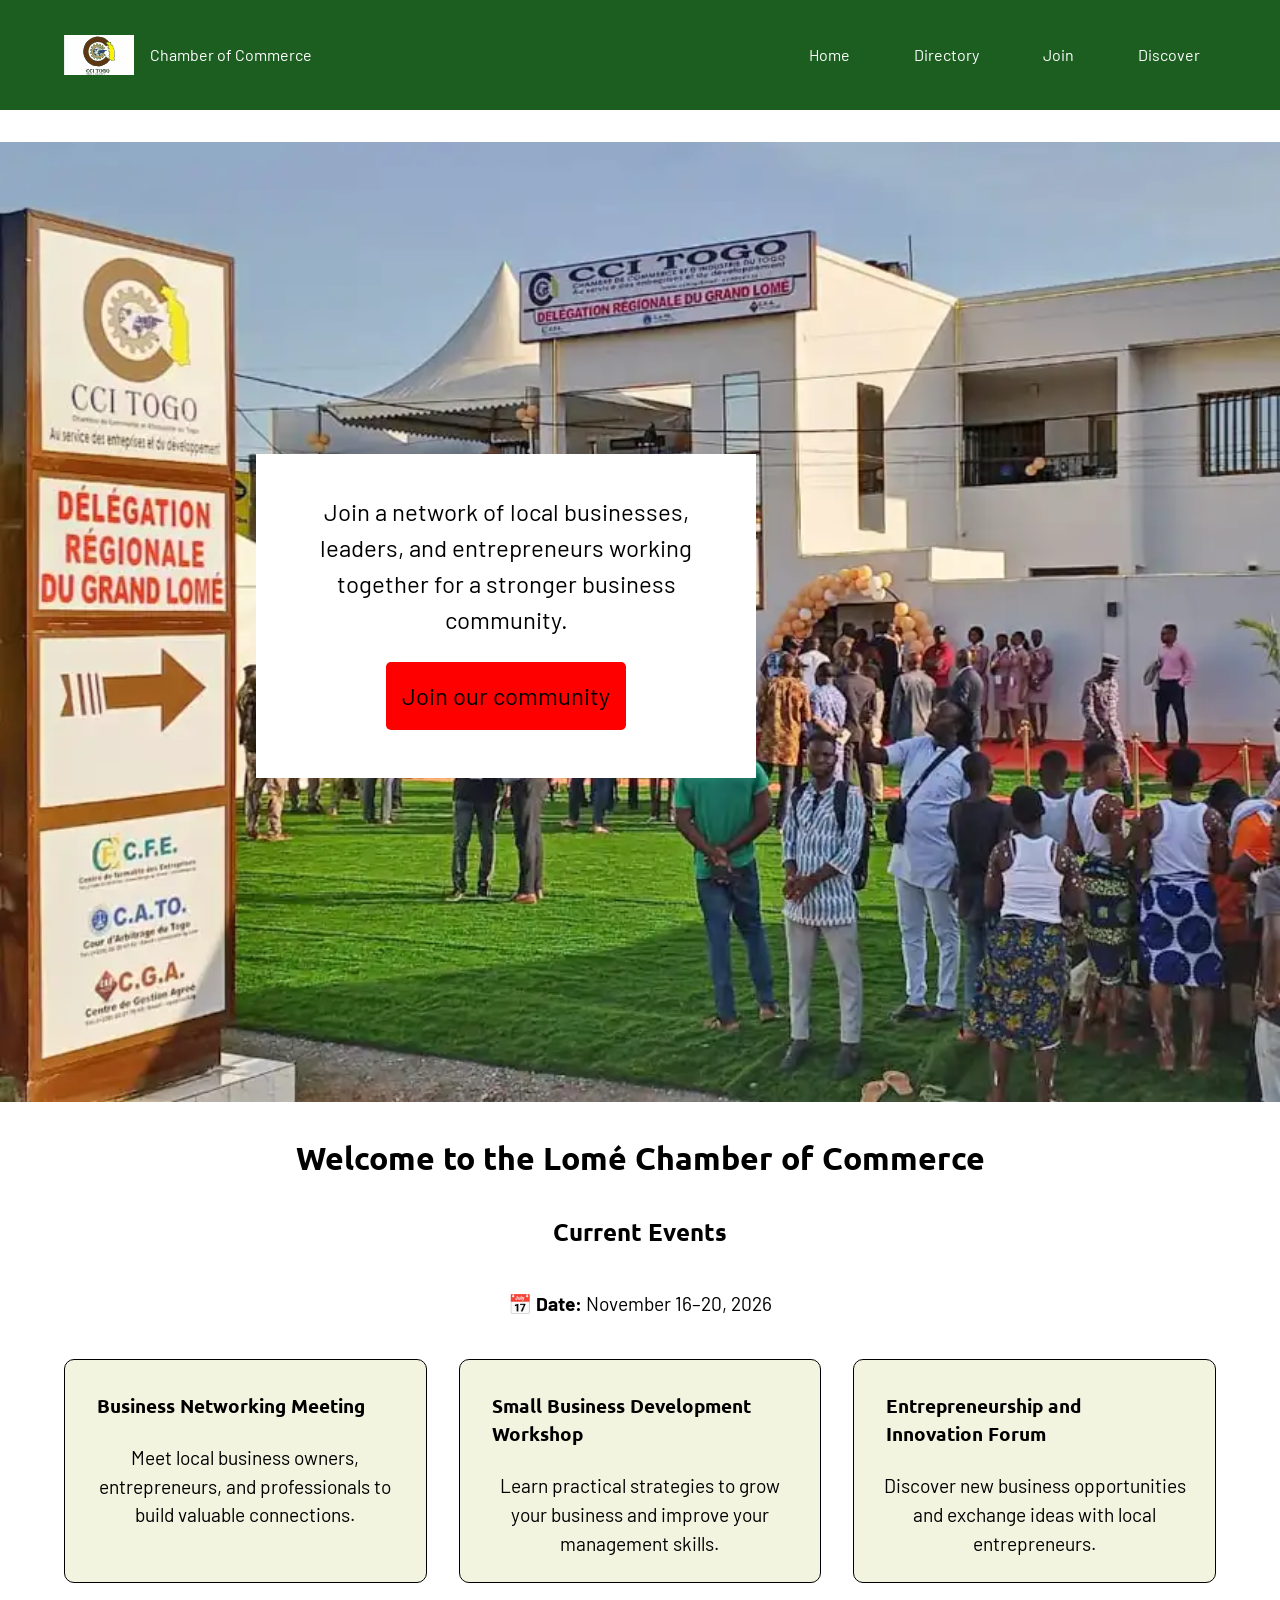
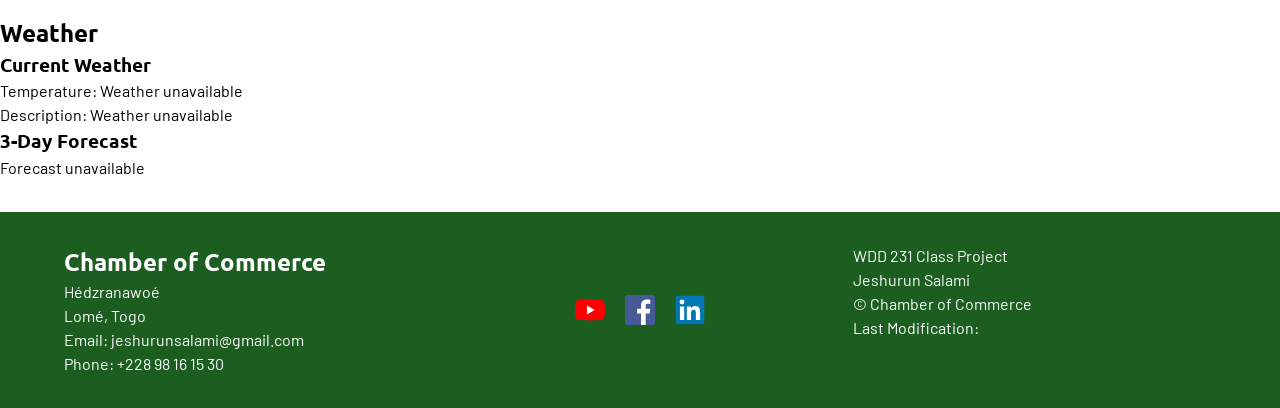
==== chamber/index.html @ a3d55b63 "week03" ====
<!DOCTYPE html>
<html lang="en-US">

<head>
    <meta charset="UTF-8">
    <meta name="viewport" content="width=device-width, initial-scale=1.0">

    <meta name="description"
        content="Discover local businesses and organizations that are members of our Chamber of Commerce.">
    <meta name="author" content="Jeshurun Salami">

    <meta property="og:title" content="Chamber of Commerce | Home Page">
    <meta property="og:description" content="Discover local businesses and organizations in our community.">
    <meta property="og:image" content="https://jeshurunsalami-tech.github.io/wdd231/chamber/images/social-preview.jpg">
    <meta property="og:url" content="https://jeshurunsalami-tech.github.io/wdd231/chamber/directory.html">
    <meta property="og:type" content="website">

    <title>Home Page | Chamber of Commerce</title>

    <link rel="preconnect" href="https://fonts.googleapis.com">
    <link rel="preconnect" href="https://fonts.gstatic.com" crossorigin>
    <link
        href="https://fonts.googleapis.com/css2?family=Barlow:wght@100;400&family=Nunito+Sans:ital,opsz,wght@0,6..12,200..1000;1,6..12,200..1000&family=PT+Sans:ital,wght@0,400;0,700;1,400;1,700&family=Roboto+Flex:opsz,wght,XOPQ,XTRA,YOPQ,YTDE,YTFI,YTLC,YTUC@8..144,100..1000,96,468,79,-203,738,514,712&family=Roboto:ital@0;1&family=Ubuntu&display=swap"
        rel="stylesheet">

    <link rel="icon" href="images/favicon.ico" type="image/x-icon">

    <link rel="stylesheet" href="styles/normalize.css">
    <link rel="stylesheet" href="styles/small.css">
    <link rel="stylesheet" href="styles/larger.css">

    <script src="scripts/weather.js" defer></script>
</head>

<body>
    <header>
        <div class="header-content">
            <a href="index.html" class="logo">
                <img src="images/logo.svg" alt="Chamber of Commerce Logo">
                <span>Chamber of Commerce</span>
            </a>

            <button class="menu-button" id="menu-button">
                ☰
            </button>

            <nav id="primary-navigation" class="navigation">
                <a href="index.html">Home</a>
                <a href="directory.html" class="active" aria-current="page">Directory</a>
                <a href="join.html">Join</a>
                <a href="discover.html">Discover</a>
            </nav>
        </div>
    </header>

    <main>
        <div class="home">
            <section class="hero-image">
                <img src="images/cc_lome.webp" alt="Lome Chamber of Commerce">
                <div class="join">
                    <p>Join a network of local businesses, leaders, and entrepreneurs working together for a stronger
                        business community.</p>
                    <a href="join.html">Join our community</a>
                </div>
                <h1>Welcome to the Lomé Chamber of Commerce</h1>
            </section>

            <section class="events">
                <h2>Current Events</h2>
                <p>📅 <strong>Date:</strong> November 16–20, 2026</p>
                <div class="events-article">
                    <article class="event-card">
                        <h3>Business Networking Meeting</h3>
                        <p>Meet local business owners, entrepreneurs, and professionals to build valuable connections.
                        </p>
                    </article>

                    <article class="event-card">
                        <h3>Small Business Development Workshop</h3>
                        <p>Learn practical strategies to grow your business and improve your management skills.</p>
                    </article>

                    <article class="event-card">
                        <h3>Entrepreneurship and Innovation Forum</h3>
                        <p>Discover new business opportunities and exchange ideas with local entrepreneurs.</p>
                    </article>
                </div>
            </section>

            <section class="weather">
                <h2>Weather</h2>

                <div class="current-weather">
                    <h3>Current Weather</h3>
                    <p>Temperature: <span id="current-temperature"></span></p>
                    <p>Description: <span id="weather-description"></span></p>
                </div>

                <div class="weather-forecast">
                    <h3>3-Day Forecast</h3>
                    <div id="forecast-container">
                        <p>/p>
                    </div>
                </div>
            </section>

            <section class="spotlights">

            </section>
        </div>
    </main>

    <footer>
        <div class="footer-content">
            <div class="contact-information">
                <h2>Chamber of Commerce</h2>

                <address>
                    <p>Hédzranawoé</p>
                    <p>Lomé, Togo</p>
                    <p>Email: jeshurunsalami@gmail.com</p>
                    <p>Phone: +228 98 16 15 30</p>
                </address>
            </div>

            <div class="social-media">
                <a href="https://www.youtube.com/channel/UChOFQljyynKxDCLn1qlVDPA" aria-label="Youtube">
                    <img src="images/youtube-icon.svg" alt="Youtube">
                </a>

                <a href="https://www.facebook.com/09.jeshurun.s" aria-label="Facebook">
                    <img src="images/facebook-icon.svg" alt="Facebook">
                </a>

                <a href="https://www.linkedin.com/in/jeshurun-salami-6239023a9/" aria-label="LinkedIn">
                    <img src="images/linkedin-icon.svg" alt="LinkedIn">
                </a>
            </div>

            <div class="development-information">
                <p>WDD 231 Class Project</p>

                <p>Jeshurun Salami</p>

                <p>
                    &copy; <span id="current-year"></span>
                    Chamber of Commerce
                </p>

                <p>
                    Last Modification:
                    <span id="last-modification"></span>
                </p>
            </div>
        </div>
    </footer>
</body>

</html>
---- chamber/styles/small.css ----
@media screen and (max-width: 767px) {

    /* Header */

    .header-content {
        display: flex;
        flex-wrap: wrap;
        justify-content: space-between;
        align-items: center;
        width: 100%;
        min-height: 80px;
        padding: 1rem;
        background-color: var(--primary-color);
        color: var(--background-color);
    }

    .logo {
        display: flex;
        align-items: center;
        gap: 0.7rem;
        min-width: 0;
    }

    .logo img {
        width: 50px;
        height: 50px;
        object-fit: contain;
    }

    .menu-button {
        display: block;
        padding: 0.4rem 0.7rem;
        border: 1px solid var(--background-color);
        border-radius: 5px;
        background-color: transparent;
        color: var(--background-color);
        font-size: 1.5rem;
        cursor: pointer;
    }

    .navigation {
        display: none;
        flex-direction: column;
        align-items: stretch;
        width: 100%;
        margin-top: 1rem;
        border-top: 1px solid var(--secondary-color);
    }

    .navigation.show {
        display: flex;
    }

    .navigation a {
        display: block;
        width: 100%;
        padding: 0.9rem 0;
        color: var(--background-color);
        text-align: center;
        border-bottom: 1px solid var(--secondary-color);
    }

    .navigation a:hover {
        background-color: var(--secondary-color);
        color: var(--text-color);
    }

    /* Main */

    main {
        width: 100%;
        margin: 0 auto;
        padding: 1.2rem;
    }

    main h1 {
        text-align: left;
        font-size: 1.7rem;
        margin-bottom: 1.5rem;
    }

    /* Directory buttons */

    .view-buttons {
        display: flex;
        justify-content: center;
        align-items: center;
        gap: 1rem;
        margin-bottom: 1.5rem;
    }

    .view-buttons button {
        padding: 0.65rem 1.5rem;
        border: 2px solid var(--primary-color);
        border-radius: 5px;
        background-color: var(--background-color);
        color: var(--primary-color);
        font-weight: bold;
        cursor: pointer;
    }

    .view-buttons button.active,
    .view-buttons button[aria-pressed="true"] {
        background-color: var(--primary-color);
        color: var(--background-color);
    }

    /* Members grid */

    .members-grid {
        display: grid;
        grid-template-columns: 1fr;
        gap: 1.2rem;
        width: 100%;
    }

    /* Member cards */

    .member-card {
        display: grid;
        grid-template-columns: 85px minmax(0, 1fr);
        grid-template-rows: auto auto auto;
        gap: 0.8rem;
        width: 100%;
        padding: 1rem;
        border: 1px solid var(--border-color);
        border-radius: 6px;
        background-color: var(--card-background);
        box-shadow: 0 2px 5px rgba(0, 0, 0, 0.08);
    }

    .member-card h2 {
        grid-column: 1 / -1;
        text-align: center;
        font-family: var(--heading-font);
        font-size: 1.15rem;
        margin: 0;
    }

    .business-tagline {
        grid-column: 1 / -1;
        text-align: center;
        font-size: 0.9rem;
        margin: 0;
        padding-bottom: 0.8rem;
        border-bottom: 1px solid #000;
        margin-bottom: 0.5rem;
    }

    .member-card img {
        grid-column: 1;
        grid-row: 3;
        width: 85px;
        height: 85px;
        object-fit: contain;
        align-self: center;
    }

    /* Member information */

    .member-info {
        grid-column: 2;
        grid-row: 3;
        align-self: center;
        min-width: 0;
        font-size: 0.8rem;
    }

    .member-info p {
        margin: 0.4rem 0;
        overflow-wrap: anywhere;
    }

    .member-info .member-address {
        line-height: 1.4;
    }

    .member-info a {
        color: var(--primary-color);
        text-decoration: underline;
        overflow-wrap: anywhere;
    }

    /* Members list */

    .members-list {
        display: flex;
        flex-direction: column;
        gap: 0;
        width: 100%;
        margin: 0;
    }

    .members-list .member-card {
        display: flex;
        flex-direction: column;
        align-items: stretch;
        gap: 0.5rem;
        width: 100%;
        padding: 1rem;
        border: 1px solid var(--border-color);
        border-radius: 0;
        box-shadow: none;
        text-align: left;
    }

    .members-list .member-card h2 {
        text-align: left;
        font-size: 1.1rem;
    }

    .members-list .member-card .business-tagline {
        text-align: left;
        font-size: 0.9rem;
    }

    .members-list .member-card img {
        display: none;
    }

    .members-list .member-info {
        display: block;
        font-size: 0.85rem;
    }

    .members-list .member-info p {
        margin: 0.5rem 0;
        font-size: 0.85rem;
        overflow-wrap: anywhere;
    }

    /* Footer */

    .footer-content {
        display: flex;
        flex-direction: column;
        gap: 1.5rem;
        padding: 1.5rem;
        background-color: var(--primary-color);
        color: var(--background-color);
    }

    .footer-content address {
        font-style: normal;
    }

    .social-media {
        display: flex;
        justify-content: center;
        align-items: center;
        gap: 15px;
    }

    .social-media a {
        display: flex;
        align-items: center;
        justify-content: center;
    }

    .social-media img {
        width: 25px;
        height: 25px;
        object-fit: contain;
    }

}
---- chamber/styles/larger.css ----
@media screen and (min-width: 768px) {

    /* Header */

    .header-content {
        display: flex;
        flex-direction: row;
        justify-content: space-between;
        align-items: center;
        width: 100%;
        min-height: 110px;
        padding: 1rem 5%;
        gap: 2rem;
        background-color: var(--primary-color);
        color: var(--background-color);
    }

    .logo {
        display: flex;
        flex-direction: row;
        align-items: center;
        gap: 1rem;
        flex-shrink: 0;
    }

    .logo img {
        width: 70px;
        height: 70px;
        object-fit: contain;
    }

    .navigation {
        display: flex;
        flex-direction: row;
        justify-content: flex-end;
        align-items: center;
        width: auto;
        gap: 2rem;
        margin-left: auto;
        border: none;
    }

    .navigation a {
        display: block;
        padding: 0.75rem 1rem;
        border: none;
        white-space: nowrap;
        color: var(--background-color);
        transition: background-color 0.3s ease;
    }

    .navigation a:hover {
        background-color: var(--secondary-color);
        color: var(--text-color);
        border-radius: 5px;
    }

    .menu-button {
        display: none;
    }

    /* Main */

    main {
        max-width: 100%;
        margin: 0 auto;
        padding: 0;
    }

    main h1 {
        text-align: left;
        font-size: 2rem;
        margin-bottom: 2rem;
    }

    /* Directory buttons */

    .view-buttons {
        display: flex;
        justify-content: center;
        align-items: center;
        gap: 1rem;
        margin-bottom: 2rem;
    }

    .view-buttons button {
        padding: 0.75rem 1.8rem;
        border: 2px solid var(--primary-color);
        border-radius: 5px;
        background-color: var(--background-color);
        color: var(--primary-color);
        font-weight: bold;
        cursor: pointer;
        transition: background-color 0.3s ease, color 0.3s ease;
    }

    .view-buttons button.active,
    .view-buttons button[aria-pressed="true"] {
        background-color: var(--primary-color);
        color: var(--background-color);
    }

    .view-buttons button:hover {
        background-color: var(--secondary-color);
        color: var(--text-color);
    }

    /* Members grid */

    .members-grid {
        display: grid;
        grid-template-columns: repeat(3, minmax(0, 1fr));
        gap: 1.5rem;
    }

    /* Member cards */

    .member-card {
        display: grid;
        grid-template-columns: 100px minmax(0, 1fr);
        grid-template-rows: auto auto 1fr;
        gap: 1rem;
        padding: 1.5rem;
        border: 1px solid var(--border-color);
        border-radius: 6px;
        background-color: var(--card-background);
        box-shadow: 0 2px 5px rgba(0, 0, 0, 0.08);
    }

    .member-card h2 {
        grid-column: 1 / -1;
        text-align: center;
        font-family: var(--heading-font);
        font-size: 1.3rem;
        margin: 0;
    }

    .business-tagline {
        grid-column: 1 / -1;
        text-align: center;
        font-size: 0.95rem;
        margin: 0;
        padding-bottom: 0.8rem;
        border-bottom: 1px solid #000;
        margin-bottom: 0.5rem;
    }

    .member-card img {
        grid-column: 1;
        grid-row: 3;
        width: 100px;
        height: 100px;
        object-fit: contain;
        align-self: center;
    }

    /* Member information */

    .member-info {
        grid-column: 2;
        grid-row: 3;
        align-self: center;
        min-width: 0;
        font-size: 0.9rem;
    }

    .member-info p {
        margin: 0.5rem 0;
        overflow-wrap: anywhere;
    }

    .member-info .member-address {
        line-height: 1.4;
    }

    .member-info a {
        color: var(--primary-color);
        text-decoration: underline;
        overflow-wrap: anywhere;
    }

    /* Members list */

    .members-list {
        display: flex;
        flex-direction: column;
        gap: 0;
        width: 100vw;
        margin-left: calc(50% - 50vw);
    }

    .members-list .member-card {
        display: grid;
        grid-template-columns: 2fr 1fr 1fr 1.2fr;
        grid-template-rows: auto auto auto;
        align-items: center;
        gap: 0.5rem 1.5rem;
        width: 100%;
        padding: 1.2rem;
        border: 1px solid var(--border-color);
        border-radius: 0;
        box-shadow: none;
        text-align: left;
    }

    .members-list .member-card h2 {
        grid-column: 1;
        grid-row: 1;
        text-align: left;
        font-size: 1.1rem;
    }

    .members-list .member-card .business-tagline {
        grid-column: 1;
        grid-row: 2;
        text-align: left;
        font-size: 0.9rem;
    }

    .members-list .member-card img {
        display: none;
    }

    .members-list .member-info {
        display: contents;
    }

    .members-list .member-info p {
        margin: 0;
        font-size: 0.9rem;
        overflow-wrap: anywhere;
    }

    .members-list .member-info .member-address {
        grid-column: 1;
        grid-row: 3;
    }

    .members-list .member-info .member-email {
        grid-column: 2;
        grid-row: 1 / 4;
    }

    .members-list .member-info .member-phone {
        grid-column: 3;
        grid-row: 1 / 4;
    }

    .members-list .member-info .member-website {
        grid-column: 4;
        grid-row: 1 / 4;
    }

    /* Footer */

    .footer-content {
        display: grid;
        grid-template-columns: repeat(3, 1fr);
        gap: 2rem;
        padding: 2rem 5%;
        background-color: var(--primary-color);
        color: var(--background-color);
    }

    .footer-content address {
        font-style: normal;
    }

    .social-media {
        display: flex;
        justify-content: center;
        align-items: center;
        gap: 20px;
    }

    .social-media a {
        display: flex;
        align-items: center;
        justify-content: center;
    }

    .social-media img {
        width: 30px;
        height: 30px;
        object-fit: contain;
    }

    /*================
       Home Page 
    ================*/

    .home {
        padding: 0;
        margin: 2rem 0;
    }

    .hero-image {
        position: relative;
        width: 100%;
    }

    .hero-image img {
        display: block;
        width: 100%;
        height: auto;
        margin: 2rem auto;
    }

    .join {
        position: absolute;
        top: 30%;
        width: 500px;
        left: 20%;
        text-align: center;
        padding: 2rem;
        font-size: 1.5rem;
        background-color: var(--background-color);
    }

    .join p {
        padding: 0;
        margin: 0.5rem;
    }

    .join a {
        display: inline-block;
        text-align: center;
        margin: 1rem;
        padding: 1rem;
        border-radius: 5px;
        background-color: red;
    }

    .home h1 {
        text-align: center;
        padding: 0;
        margin: 0;
    }

    .events h2 {
        text-align: center;
        padding: 2rem;
        margin: 0;
    }

    .events p {
        text-align: center;
        padding: 0;
        margin: 0.5rem;
        font-size: 1.2rem;
        color: var(--text-color);
    }

    .events-article {
        padding: 2rem 4rem;
        margin: 0;
        display: grid;
        gap: 2rem;
        justify-items: center;
        align-items: center;
        grid-template-columns: 1fr 1fr 1fr;
    }

    .event-card {
        display: block;
        padding: 1rem;
        margin: 0;
        width: 100%;
        height: 100%;
        border: #000 solid 1px;
        border-radius: 10px;
        box-sizing: 100%;
        background-color: var(--card-background);
    }

    .event-card h3 {
        padding: 1rem;
        margin: 0;
    }


}
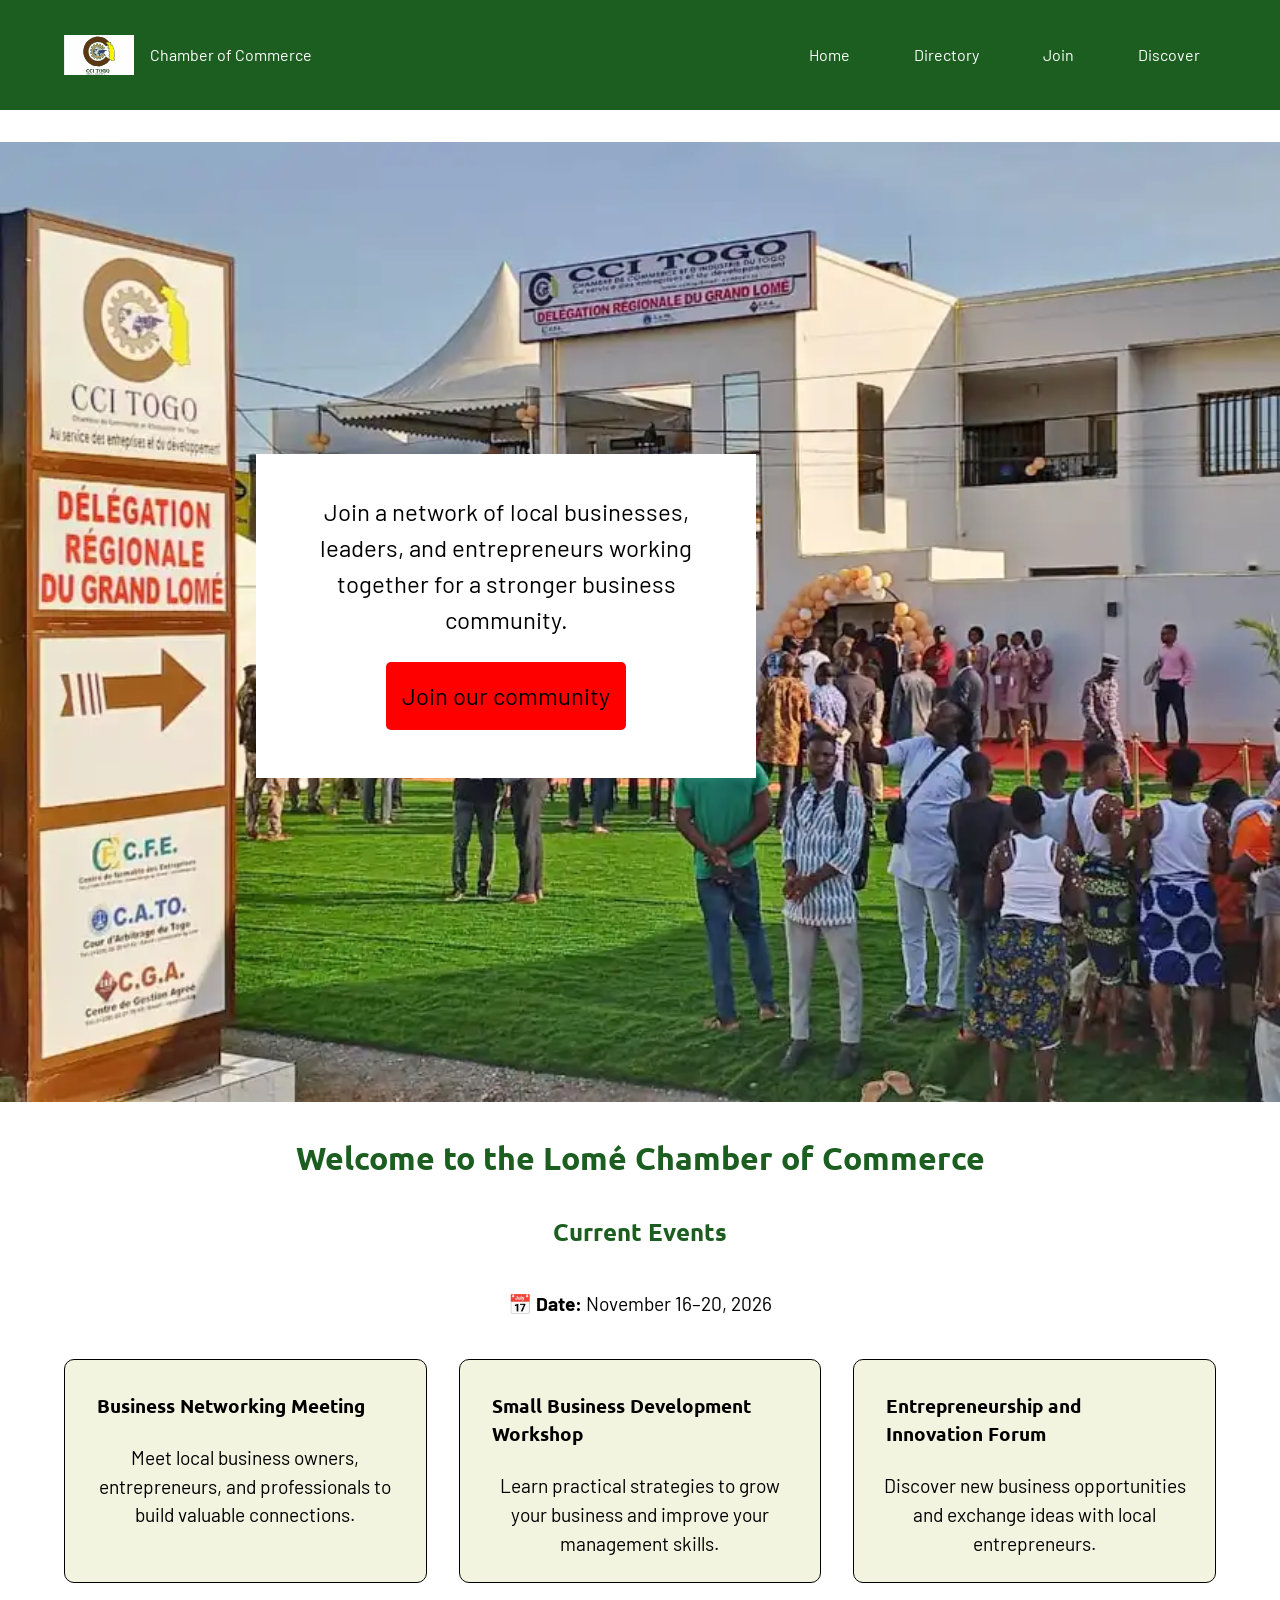
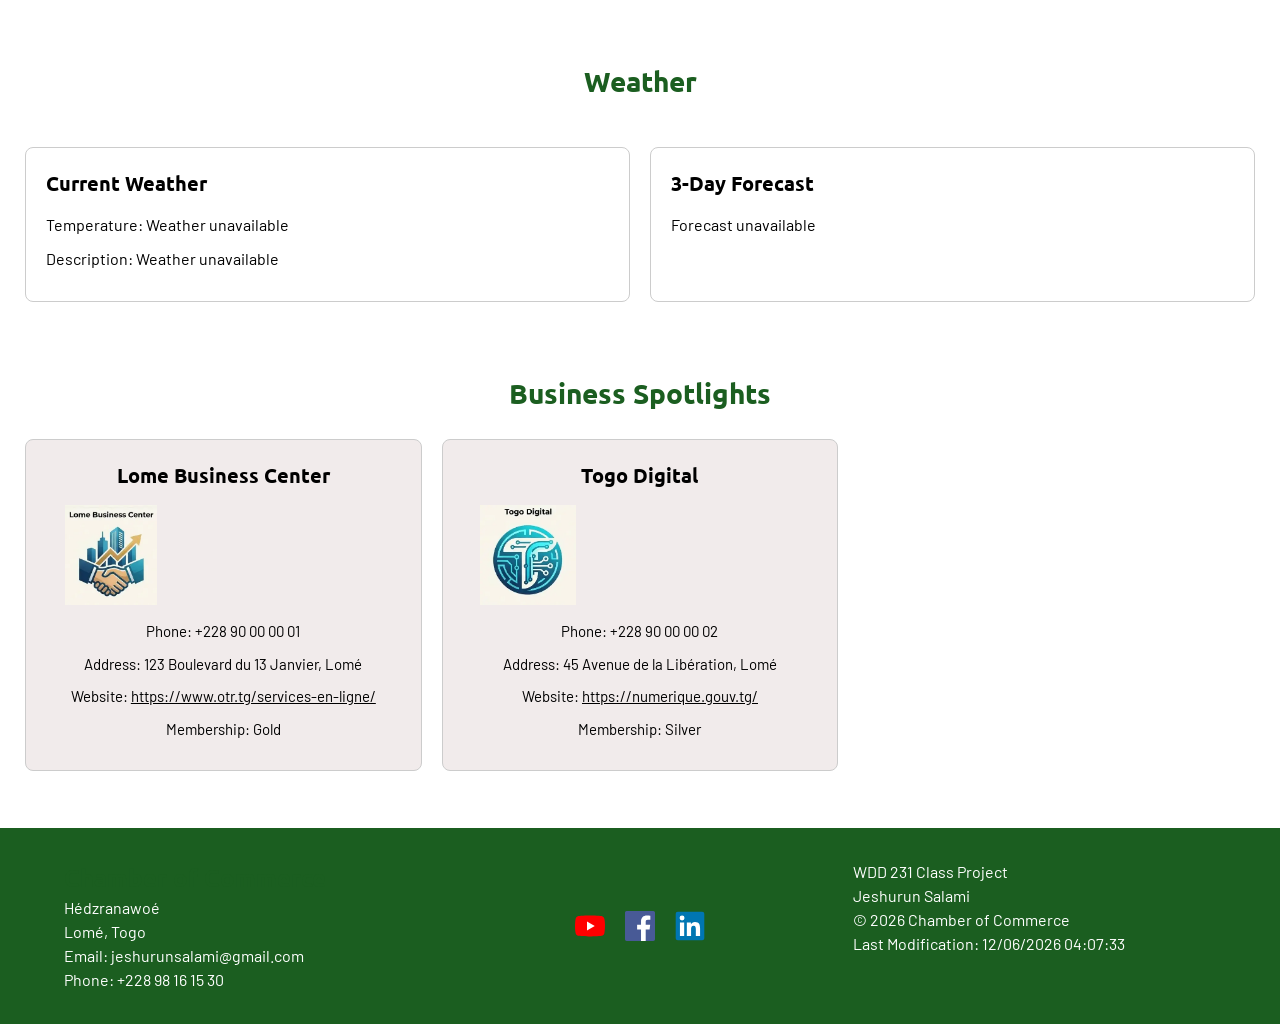
==== commit 0cb8920f: "week03" ====
--- a/chamber/index.html
+++ b/chamber/index.html
@@ -30,6 +30,8 @@
     <link rel="stylesheet" href="styles/larger.css">
 
     <script src="scripts/weather.js" defer></script>
+    <script src="scripts/spotlights.js" defer></script>
+    <script src="scripts/home.js" defer></script>
 </head>
 
 <body>
@@ -99,13 +101,16 @@
                 <div class="weather-forecast">
                     <h3>3-Day Forecast</h3>
                     <div id="forecast-container">
-                        <p>/p>
+                        <p></p>
                     </div>
                 </div>
             </section>
 
             <section class="spotlights">
+                <h2>Business Spotlights</h2>
+                <div id="spotlights-container">
 
+                </div>
             </section>
         </div>
     </main>
--- a/chamber/styles/small.css
+++ b/chamber/styles/small.css
@@ -70,7 +70,7 @@
     main {
         width: 100%;
         margin: 0 auto;
-        padding: 1.2rem;
+        padding: 0;
     }
 
     main h1 {
@@ -263,4 +263,203 @@
         object-fit: contain;
     }
 
+    /*================
+           Home Page 
+        ================*/
+
+    .navigation.open {
+        display: flex;
+    }
+
+    .home {
+        padding: 0;
+        margin: 1rem 0;
+    }
+
+    .home h1,
+    h2 {
+        color: var(--primary-color);
+    }
+
+    .hero-image {
+        position: relative;
+        width: 100%;
+    }
+
+    .hero-image img {
+        display: block;
+        width: 100%;
+        height: auto;
+        margin: 1rem auto;
+    }
+
+    .join {
+        position: absolute;
+        top: 20%;
+        width: 200px;
+        left: 10%;
+        text-align: center;
+        padding: 0.5rem;
+        font-size: 0.5rem;
+        color: var(--background-color);
+    }
+
+    .join p {
+        padding: 0;
+        margin: 0.5rem;
+    }
+
+    .join a {
+        display: inline-block;
+        text-align: center;
+        margin: 0.5rem;
+        padding: 0.5rem;
+        color: var(--background-color);
+        border-radius: 5px;
+        background-color: var(--primary-color);
+    }
+
+    .home h1 {
+        text-align: center;
+        padding: 0;
+        margin: 0;
+    }
+
+    /*Events section*/
+
+    .events h2 {
+        text-align: center;
+        padding: 2rem;
+        margin: 0;
+    }
+
+    .events p {
+        text-align: center;
+        padding: 0;
+        margin: 0.5rem;
+        font-size: 1.2rem;
+        color: var(--text-color);
+    }
+
+    .events-article {
+        padding: 2rem 4rem;
+        margin: 0;
+        display: grid;
+        gap: 2rem;
+        justify-items: center;
+        align-items: center;
+        grid-template-columns: 1fr;
+    }
+
+    .event-card {
+        display: block;
+        padding: 1rem;
+        margin: 0;
+        width: 100%;
+        height: 100%;
+        border: #000 solid 1px;
+        border-radius: 10px;
+        box-sizing: 100%;
+        background-color: var(--card-background);
+    }
+
+    .event-card h3 {
+        padding: 1rem;
+        margin: 0;
+    }
+
+    .weather {
+        padding: 25px;
+        margin: 20px 0;
+    }
+
+    .weather h2 {
+        text-align: center;
+        margin-bottom: 25px;
+        font-size: 28px;
+    }
+
+    .current-weather,
+    .weather-forecast {
+        padding: 20px;
+        border: 1px solid #ccc;
+        border-radius: 8px;
+    }
+
+    .weather h3 {
+        margin-bottom: 15px;
+        font-size: 20px;
+    }
+
+    .current-weather p,
+    .weather-forecast p {
+        margin: 10px 0;
+        font-size: 16px;
+    }
+
+    .weather {
+        display: grid;
+        grid-template-columns: 1fr;
+        gap: 20px;
+    }
+
+    .weather h2 {
+        grid-column: 1 / -1;
+    }
+
+    #forecast-container {
+        display: flex;
+        flex-direction: column;
+        gap: 10px;
+    }
+
+    /*Spotlight section*/
+
+    .spotlights {
+        padding: 25px;
+        margin: 20px 0;
+    }
+
+    .spotlights h2 {
+        text-align: center;
+        font-size: 28px;
+        margin-bottom: 25px;
+    }
+
+    #spotlights-container {
+        display: grid;
+        grid-template-columns: 1fr;
+        gap: 20px;
+    }
+
+    .spotlight-card {
+        padding: 20px;
+        border: 1px solid #ccc;
+        border-radius: 8px;
+        text-align: center;
+        background-color: var(--third-color);
+    }
+
+    .spotlight-card h3 {
+        font-size: 20px;
+        margin-bottom: 15px;
+    }
+
+    .spotlight-card img {
+        width: 130px;
+        height: 100px;
+        object-fit: contain;
+        margin-bottom: 15px;
+    }
+
+    .spotlight-card p {
+        margin: 10px 0;
+        font-size: 15px;
+        overflow-wrap: anywhere;
+    }
+
+    .spotlight-card a {
+        text-decoration: underline;
+    }
+
 }
--- a/chamber/styles/larger.css
+++ b/chamber/styles/larger.css
@@ -294,6 +294,11 @@
         margin: 2rem 0;
     }
 
+    .home h1,
+    h2 {
+        color: var(--primary-color);
+    }
+
     .hero-image {
         position: relative;
         width: 100%;
@@ -337,6 +342,8 @@
         margin: 0;
     }
 
+    /*Events section*/
+
     .events h2 {
         text-align: center;
         padding: 2rem;
@@ -358,7 +365,7 @@
         gap: 2rem;
         justify-items: center;
         align-items: center;
-        grid-template-columns: 1fr 1fr 1fr;
+        grid-template-columns: repeat(3, 1fr);
     }
 
     .event-card {
@@ -378,5 +385,98 @@
         margin: 0;
     }
 
+    .weather {
+        padding: 25px;
+        margin: 20px 0;
+    }
+
+    .weather h2 {
+        text-align: center;
+        margin-bottom: 25px;
+        font-size: 28px;
+    }
+
+    .current-weather,
+    .weather-forecast {
+        padding: 20px;
+        border: 1px solid #ccc;
+        border-radius: 8px;
+    }
+
+    .weather h3 {
+        margin-bottom: 15px;
+        font-size: 20px;
+    }
+
+    .current-weather p,
+    .weather-forecast p {
+        margin: 10px 0;
+        font-size: 16px;
+    }
+
+    .weather {
+        display: grid;
+        grid-template-columns: 1fr 1fr;
+        gap: 20px;
+    }
+
+    .weather h2 {
+        grid-column: 1 / -1;
+    }
+
+    #forecast-container {
+        display: flex;
+        flex-direction: column;
+        gap: 10px;
+    }
+
+    /*Spotlight section*/
+
+    .spotlights {
+        padding: 25px;
+        margin: 20px 0;
+    }
+
+    .spotlights h2 {
+        text-align: center;
+        font-size: 28px;
+        margin-bottom: 25px;
+    }
+
+    #spotlights-container {
+        display: grid;
+        grid-template-columns: repeat(3, 1fr);
+        gap: 20px;
+    }
+
+    .spotlight-card {
+        padding: 20px;
+        border: 1px solid #ccc;
+        border-radius: 8px;
+        text-align: center;
+        background-color: var(--third-color);
+    }
+
+    .spotlight-card h3 {
+        font-size: 20px;
+        margin-bottom: 15px;
+    }
+
+    .spotlight-card img {
+        width: 130px;
+        height: 100px;
+        object-fit: contain;
+        margin-bottom: 15px;
+    }
+
+    .spotlight-card p {
+        margin: 10px 0;
+        font-size: 15px;
+        overflow-wrap: anywhere;
+    }
+
+    .spotlight-card a {
+        text-decoration: underline;
+    }
 
 }
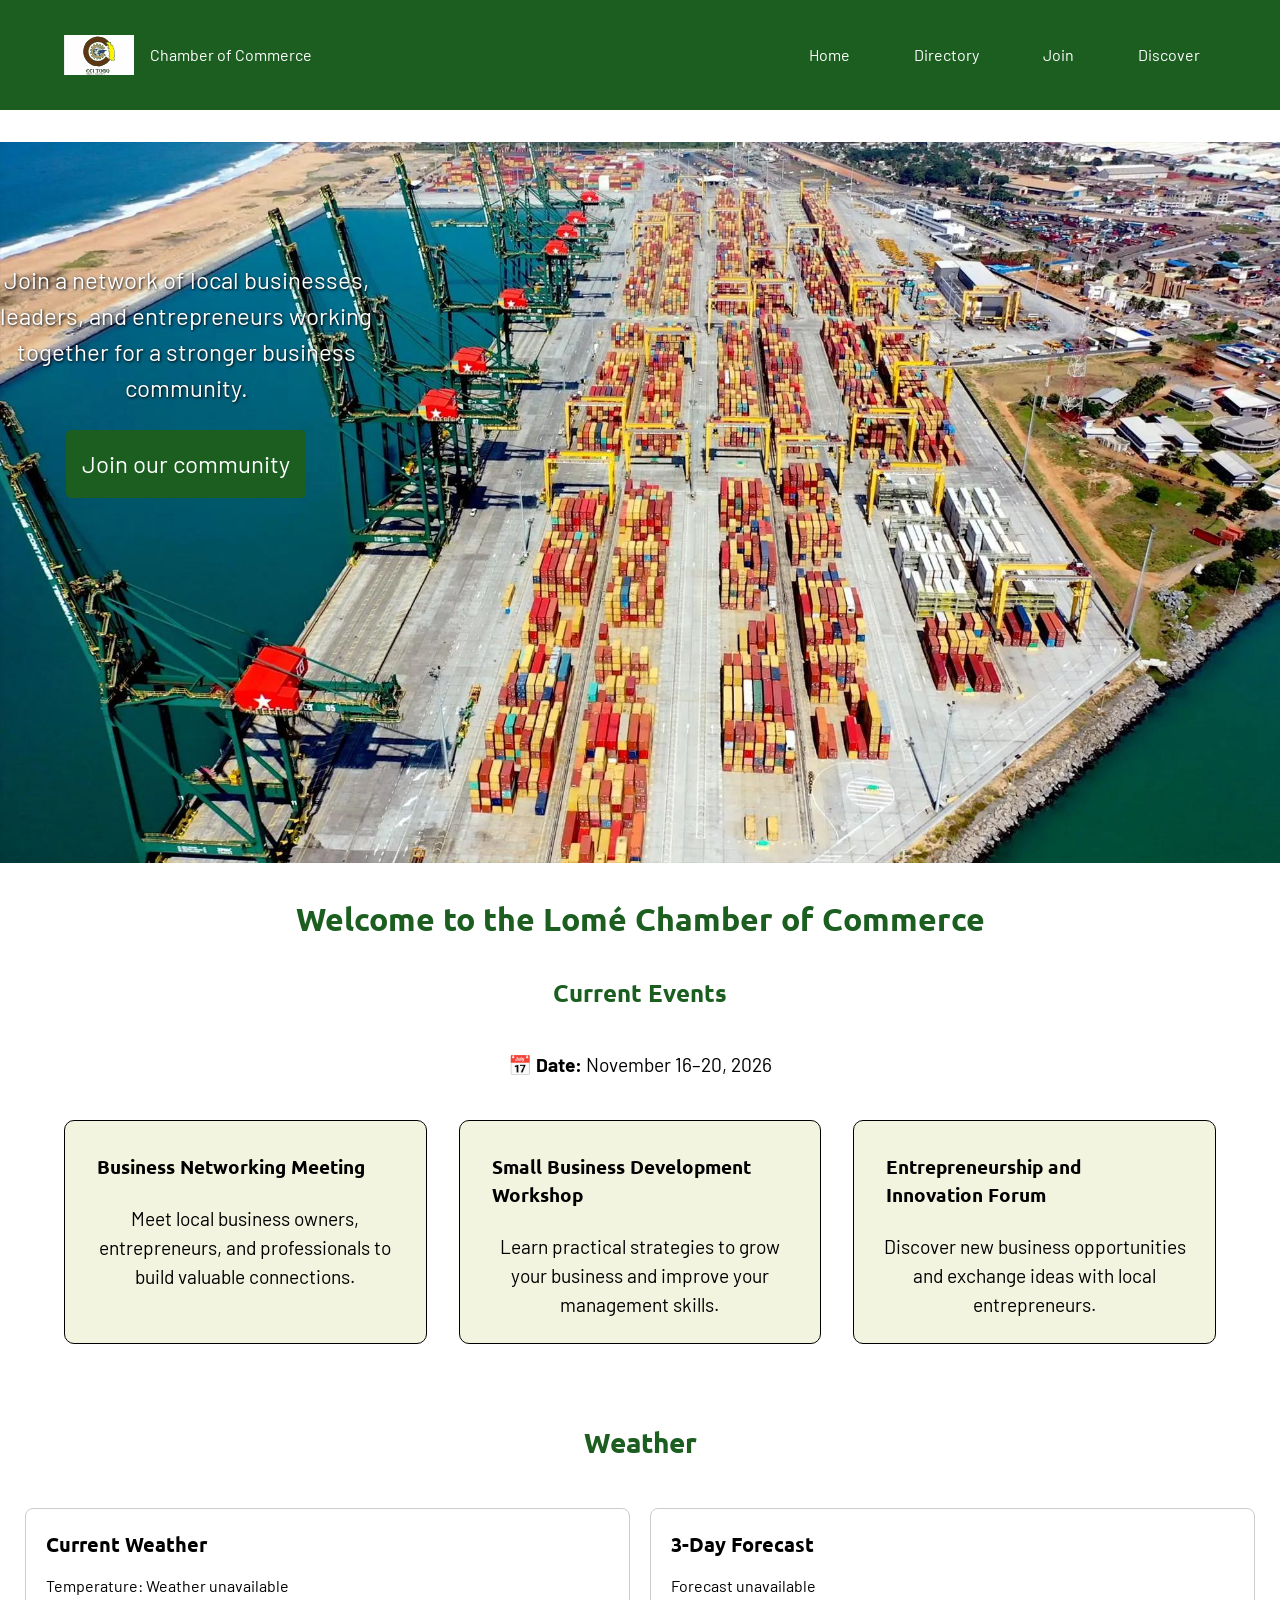
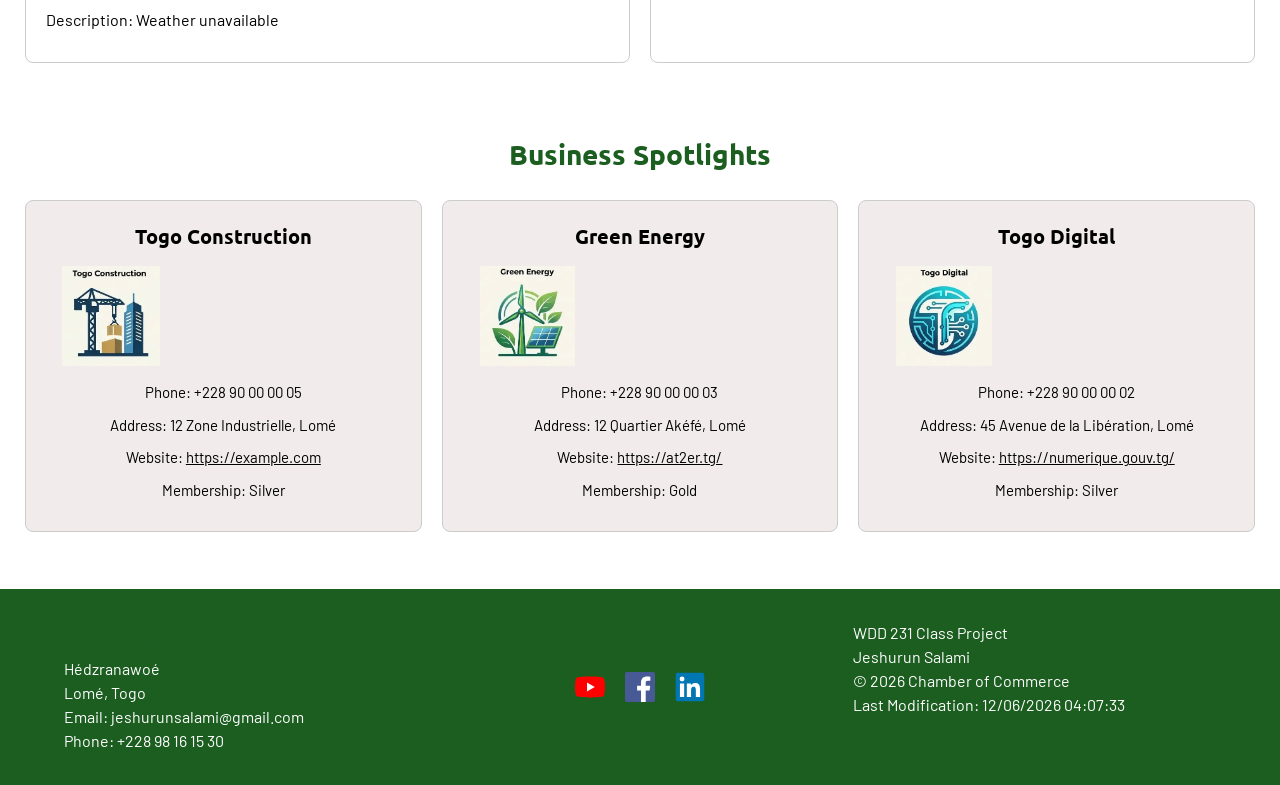
==== commit a6fb79af: "week03" ====
--- a/chamber/index.html
+++ b/chamber/index.html
@@ -58,7 +58,7 @@
     <main>
         <div class="home">
             <section class="hero-image">
-                <img src="images/cc_lome.webp" alt="Lome Chamber of Commerce">
+                <img src="images/cc_lome.jpg" alt="Lome Chamber of Commerce">
                 <div class="join">
                     <p>Join a network of local businesses, leaders, and entrepreneurs working together for a stronger
                         business community.</p>
--- a/chamber/styles/small.css
+++ b/chamber/styles/small.css
@@ -295,18 +295,21 @@
 
     .join {
         position: absolute;
-        top: 20%;
+        top: 10%;
         width: 200px;
-        left: 10%;
+        left: -2%;
         text-align: center;
         padding: 0.5rem;
+        margin: 0;
         font-size: 0.5rem;
         color: var(--background-color);
+        background: transparent;
     }
 
     .join p {
         padding: 0;
         margin: 0.5rem;
+        text-shadow: 1px 1px 3px #000;
     }
 
     .join a {
--- a/chamber/styles/larger.css
+++ b/chamber/styles/larger.css
@@ -313,18 +313,20 @@
 
     .join {
         position: absolute;
-        top: 30%;
+        top: 10%;
+        left: -5%;
         width: 500px;
-        left: 20%;
         text-align: center;
         padding: 2rem;
         font-size: 1.5rem;
-        background-color: var(--background-color);
+        color: var(--background-color);
+        background: transparent;
     }
 
     .join p {
         padding: 0;
         margin: 0.5rem;
+        text-shadow: 1px 1px 3px #000;
     }
 
     .join a {
@@ -333,7 +335,7 @@
         margin: 1rem;
         padding: 1rem;
         border-radius: 5px;
-        background-color: red;
+        background-color: var(--primary-color);
     }
 
     .home h1 {
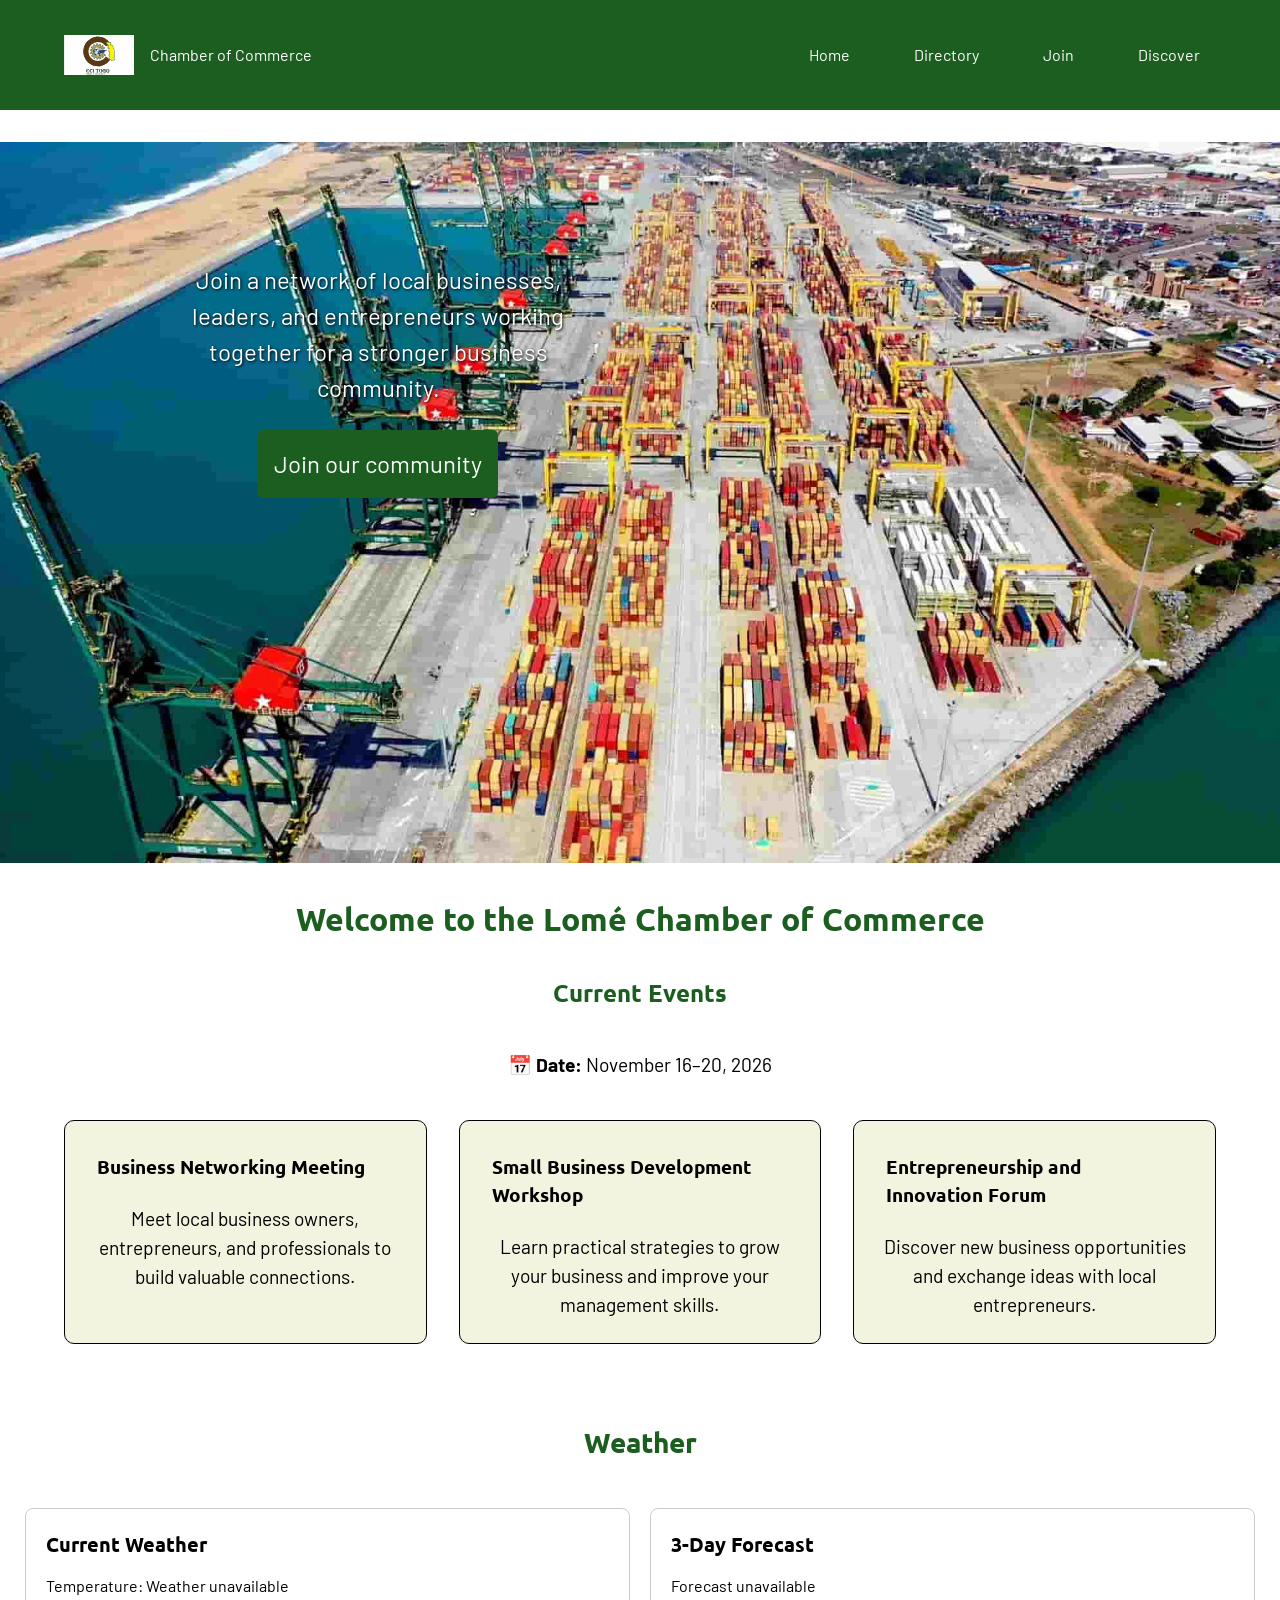
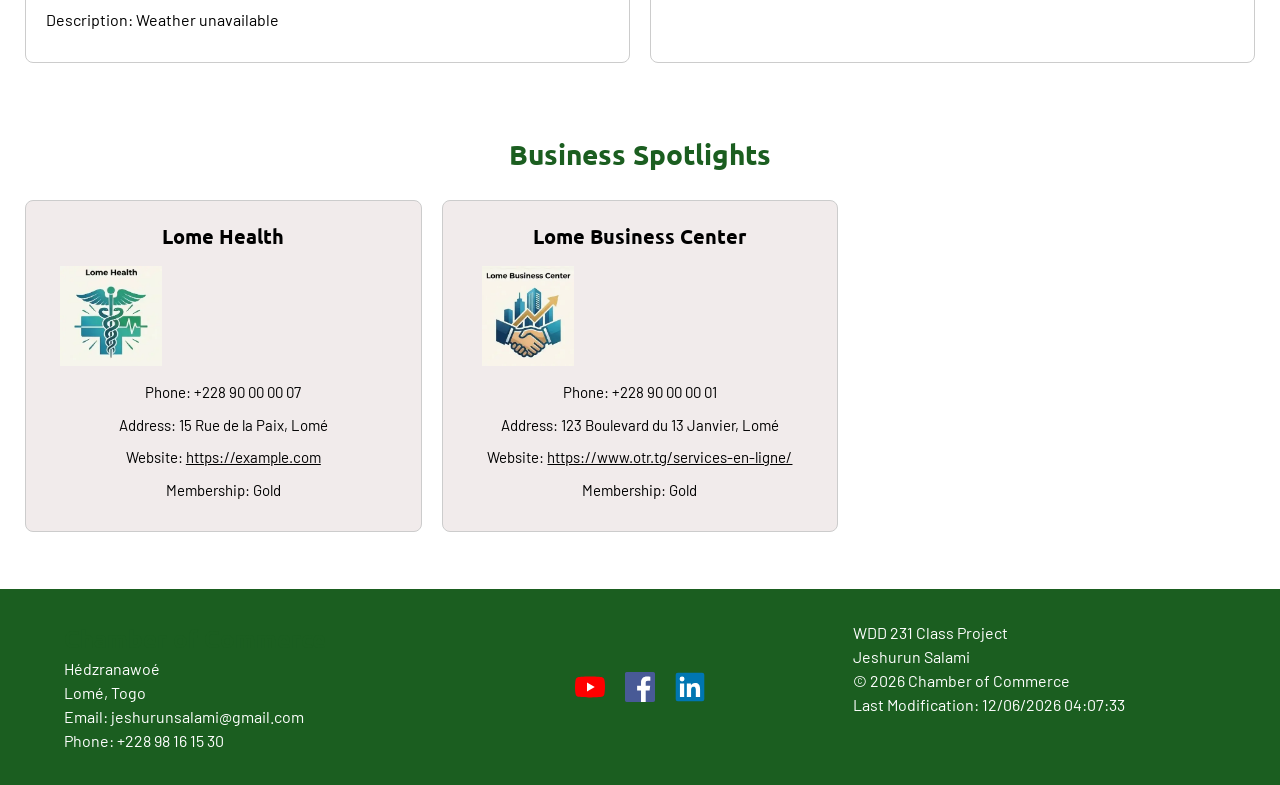
==== commit 62f3e778: "week03" ====
--- a/chamber/index.html
+++ b/chamber/index.html
@@ -6,7 +6,7 @@
     <meta name="viewport" content="width=device-width, initial-scale=1.0">
 
     <meta name="description"
-        content="Discover local businesses and organizations that are members of our Chamber of Commerce.">
+        content="Discover the Lomé Chamber of Commerce, connect with local businesses, explore business opportunities, and grow your professional network in Togo.">
     <meta name="author" content="Jeshurun Salami">
 
     <meta property="og:title" content="Chamber of Commerce | Home Page">
@@ -38,7 +38,7 @@
     <header>
         <div class="header-content">
             <a href="index.html" class="logo">
-                <img src="images/logo.svg" alt="Chamber of Commerce Logo">
+                <img src="images/logo.svg" alt="Togo Chamber of Commerce Logo">
                 <span>Chamber of Commerce</span>
             </a>
 
@@ -130,15 +130,15 @@
 
             <div class="social-media">
                 <a href="https://www.youtube.com/channel/UChOFQljyynKxDCLn1qlVDPA" aria-label="Youtube">
-                    <img src="images/youtube-icon.svg" alt="Youtube">
+                    <img src="images/youtube-icon.svg" alt="Youtube Logo">
                 </a>
 
                 <a href="https://www.facebook.com/09.jeshurun.s" aria-label="Facebook">
-                    <img src="images/facebook-icon.svg" alt="Facebook">
+                    <img src="images/facebook-icon.svg" alt="Facebook Logo">
                 </a>
 
                 <a href="https://www.linkedin.com/in/jeshurun-salami-6239023a9/" aria-label="LinkedIn">
-                    <img src="images/linkedin-icon.svg" alt="LinkedIn">
+                    <img src="images/linkedin-icon.svg" alt="LinkedIn Logo">
                 </a>
             </div>
 
--- a/chamber/styles/small.css
+++ b/chamber/styles/small.css
@@ -296,8 +296,8 @@
     .join {
         position: absolute;
         top: 10%;
+        left: 10%;
         width: 200px;
-        left: -2%;
         text-align: center;
         padding: 0.5rem;
         margin: 0;
@@ -362,7 +362,6 @@
         height: 100%;
         border: #000 solid 1px;
         border-radius: 10px;
-        box-sizing: 100%;
         background-color: var(--card-background);
     }
 
--- a/chamber/styles/larger.css
+++ b/chamber/styles/larger.css
@@ -314,7 +314,7 @@
     .join {
         position: absolute;
         top: 10%;
-        left: -5%;
+        left: 10%;
         width: 500px;
         text-align: center;
         padding: 2rem;
@@ -378,7 +378,6 @@
         height: 100%;
         border: #000 solid 1px;
         border-radius: 10px;
-        box-sizing: 100%;
         background-color: var(--card-background);
     }
 
